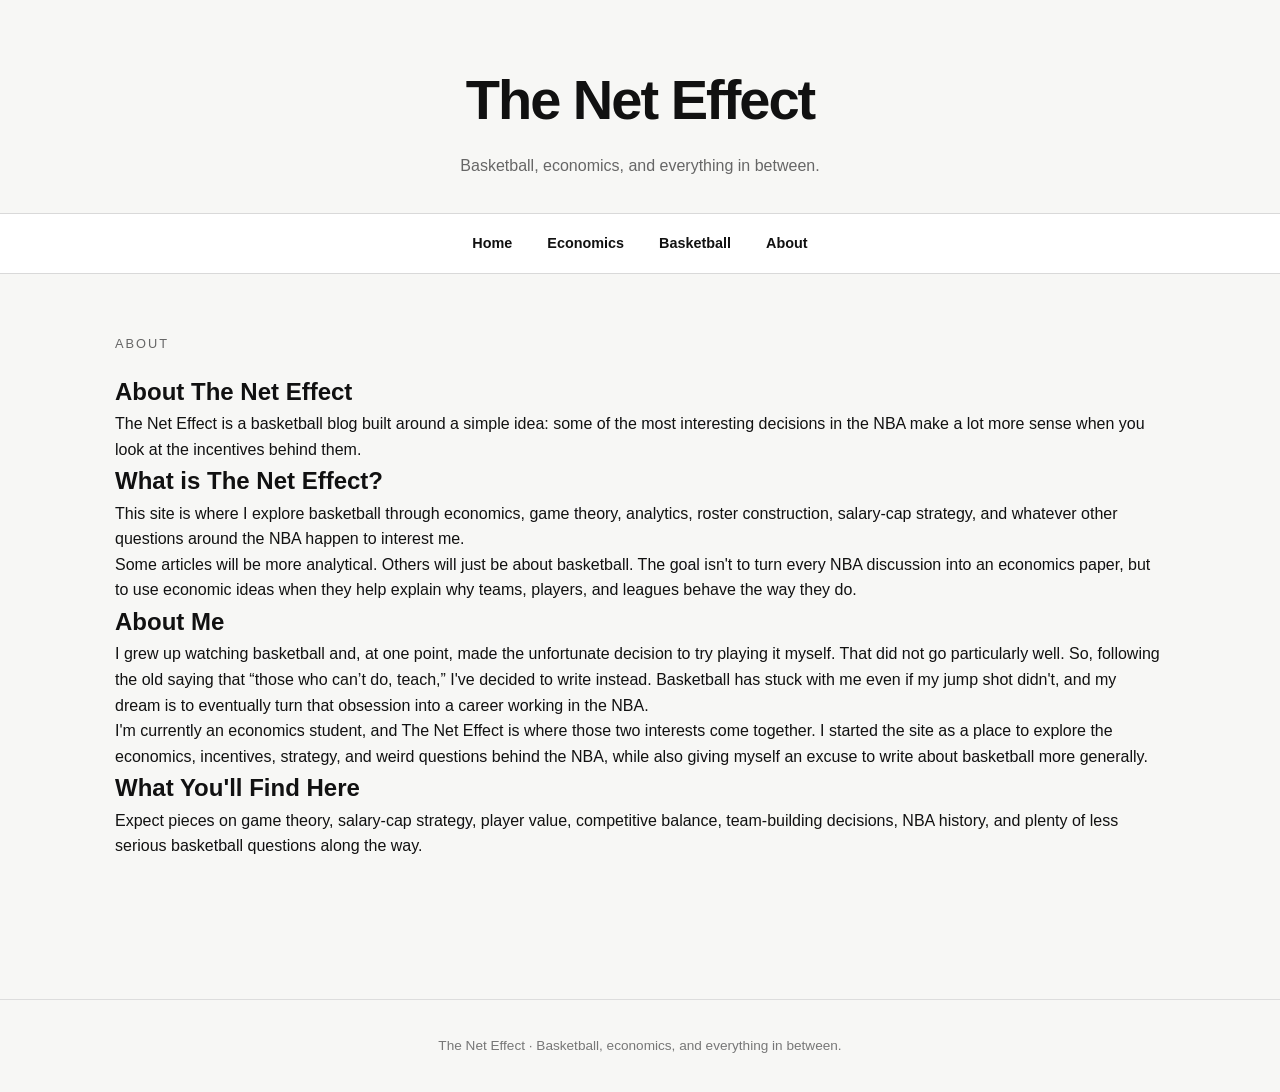
==== about.html @ 002187fc "Add About page for The Net Effect blog This file contains the HTML structure and content for the 'Ab" ====
<!DOCTYPE html>
<html lang="en">

<head>
  <meta charset="UTF-8">
  <meta name="viewport" content="width=device-width, initial-scale=1.0">

  <title>About | The Net Effect</title>

  <link rel="stylesheet" href="css/style.css">
</head>

<body>

  <header>
    <h1>The Net Effect</h1>
    <p>Basketball, economics, and everything in between.</p>
  </header>

  <nav>
    <a href="index.html">Home</a>
    <a href="economics.html">Economics</a>
    <a href="basketball.html">Basketball</a>
    <a href="about.html">About</a>
  </nav>

  <main class="about-page">

    <section class="page-intro">

      <div class="section-label">About</div>

      <h1>About The Net Effect</h1>

      <p>
        The Net Effect is a basketball blog built around a simple idea:
        some of the most interesting decisions in the NBA make a lot more
        sense when you look at the incentives behind them.
      </p>

    </section>


    <section class="about-section">

      <h2>What is The Net Effect?</h2>

      <p>
        This site is where I explore basketball through economics,
        game theory, analytics, roster construction, salary-cap strategy,
        and whatever other questions around the NBA happen to interest me.
      </p>

      <p>
        Some articles will be more analytical. Others will just be about
        basketball. The goal isn't to turn every NBA discussion into an
        economics paper, but to use economic ideas when they help explain
        why teams, players, and leagues behave the way they do. 
      </p>

    </section>


    <section class="about-section">

      <h2>About Me</h2>

      <p>
        I grew up watching basketball and, at one point, made the unfortunate
        decision to try playing it myself. That did not go particularly well.
        So, following the old saying that “those who can’t do, teach,” I've
        decided to write instead. Basketball has stuck with me even if my jump
        shot didn't, and my dream is to eventually turn that obsession into a
        career working in the NBA.
      </p>

      <p>
        I'm currently an economics student, and The Net Effect is where those
        two interests come together. I started the site as a place to explore
        the economics, incentives, strategy, and weird questions behind the NBA,
        while also giving myself an excuse to write about basketball more generally.
      </p>


    </section>


    <section class="about-section">

      <h2>What You'll Find Here</h2>

      <p>
        Expect pieces on game theory, salary-cap strategy, player value,
        competitive balance, team-building decisions, NBA history, and
        plenty of less serious basketball questions along the way.
      </p>

    </section>

  </main>

  <footer>
    The Net Effect · Basketball, economics, and everything in between.
  </footer>

</body>

</html>
---- css/style.css ----
* {
  box-sizing: border-box;
  margin: 0;
  padding: 0;
}

body {
  font-family: Arial, Helvetica, sans-serif;
  background: #f7f7f5;
  color: #111;
  line-height: 1.6;
}

header {
  text-align: center;
  padding: 55px 20px 35px;
  border-bottom: 1px solid #d9d9d9;
}

header h1 {
  font-size: 3.5rem;
  letter-spacing: -2px;
}

header p {
  margin-top: 8px;
  color: #666;
}

nav {
  display: flex;
  justify-content: center;
  gap: 35px;
  padding: 18px;
  border-bottom: 1px solid #d9d9d9;
  background: white;
}

nav a {
  text-decoration: none;
  color: #111;
  font-weight: 600;
  font-size: 0.9rem;
}

nav a:hover {
  text-decoration: underline;
}

main {
  max-width: 1100px;
  margin: 0 auto;
  padding: 60px 25px;
}

.section-label {
  text-transform: uppercase;
  font-size: 0.8rem;
  letter-spacing: 2px;
  margin-bottom: 18px;
  color: #666;
}

.featured {
  border-top: 3px solid #111;
  border-bottom: 1px solid #ccc;
  padding: 35px 0 45px;
}

.featured h2 {
  font-size: 2.7rem;
  line-height: 1.1;
  max-width: 750px;
  margin-bottom: 18px;
}

.featured p {
  max-width: 650px;
  font-size: 1.1rem;
  color: #555;
}

.article-meta {
  margin-top: 18px;
  font-size: 0.85rem;
  font-weight: bold;
  text-transform: uppercase;
}

.latest {
  margin-top: 65px;
}

.latest h2 {
  font-size: 1.8rem;
  margin-bottom: 25px;
}

.article-grid {
  display: grid;
  grid-template-columns: repeat(3, 1fr);
  gap: 30px;
}

.article-card {
  border-top: 2px solid #111;
  padding-top: 18px;
}

.article-card h3 {
  font-size: 1.4rem;
  line-height: 1.2;
  margin-bottom: 10px;
}

.article-card p {
  color: #666;
  font-size: 0.95rem;
}

footer {
  margin-top: 80px;
  padding: 35px;
  text-align: center;
  border-top: 1px solid #ddd;
  color: #777;
  font-size: 0.85rem;
}

@media (max-width: 750px) {
  header h1 {
    font-size: 2.5rem;
  }

  nav {
    gap: 18px;
    flex-wrap: wrap;
  }

  .featured h2 {
    font-size: 2rem;
  }

  .article-grid {
    grid-template-columns: 1fr;
  }
}
/* ARTICLE PAGES */

.article-page {
  max-width: 850px;
}

.article-page article {
  margin: 0 auto;
}

.article-category {
  text-transform: uppercase;
  letter-spacing: 2px;
  font-size: 0.8rem;
  font-weight: bold;
  margin-bottom: 20px;
  color: #666;
}

.article-title {
  font-size: 3.5rem;
  line-height: 1.05;
  letter-spacing: -2px;
  margin-bottom: 20px;
}

.article-subtitle {
  font-size: 1.3rem;
  line-height: 1.5;
  color: #555;
  max-width: 750px;
  margin-bottom: 25px;
}

.article-byline {
  font-size: 0.9rem;
  font-weight: bold;
  margin-bottom: 30px;
}

.article-page hr {
  border: none;
  border-top: 1px solid #ccc;
  margin-bottom: 40px;
}

.article-body {
  max-width: 700px;
}

.article-body p {
  font-size: 1.1rem;
  line-height: 1.8;
  margin-bottom: 25px;
}

.article-body h2 {
  font-size: 2rem;
  line-height: 1.2;
  margin-top: 50px;
  margin-bottom: 20px;
}

.article-placeholder {
  margin: 40px 0;
  padding: 60px 20px;
  text-align: center;
  border: 1px dashed #999;
  color: #777;
  font-size: 0.8rem;
  letter-spacing: 1px;
}

@media (max-width: 750px) {

  .article-title {
    font-size: 2.5rem;
  }

  .article-subtitle {
    font-size: 1.1rem;
  }

  .article-body p {
    font-size: 1rem;
  }

}
.article-link {
  color: inherit;
  text-decoration: none;
}

.article-link:hover {
  text-decoration: underline;
}
/* HOMEPAGE FEATURE */

.featured-home {
  display: grid;
  grid-template-columns: 1fr 1.35fr;
  gap: 55px;
  align-items: stretch;
  border-top: 3px solid #111;
  border-bottom: 1px solid #ccc;
  padding: 40px 0 55px;
}

.featured-visual {
  min-height: 360px;
  background: #111;
  color: white;
  padding: 30px;
  display: flex;
  flex-direction: column;
  justify-content: space-between;
}

.featured-visual span {
  font-size: 0.75rem;
  letter-spacing: 3px;
  text-transform: uppercase;
}

.featured-visual strong {
  font-family: Georgia, "Times New Roman", serif;
  font-size: 8rem;
  line-height: 0.8;
  font-weight: normal;
}

.featured-content {
  display: flex;
  flex-direction: column;
  justify-content: center;
}

.featured-content h2 {
  font-family: Georgia, "Times New Roman", serif;
  font-size: 3.3rem;
  line-height: 1.05;
  letter-spacing: -2px;
  margin-bottom: 22px;
}

.featured-content h2 a {
  color: #111;
  text-decoration: none;
}

.featured-content h2 a:hover {
  text-decoration: underline;
}

.featured-content p {
  font-size: 1.1rem;
  line-height: 1.7;
  color: #555;
  max-width: 650px;
  margin-bottom: 25px;
}

.read-more {
  color: #111;
  text-decoration: none;
  font-weight: bold;
  text-transform: uppercase;
  font-size: 0.8rem;
  letter-spacing: 1px;
}

.read-more:hover {
  text-decoration: underline;
}


/* SECTION HEADINGS */

.section-heading {
  display: flex;
  justify-content: space-between;
  align-items: end;
  border-bottom: 2px solid #111;
  padding-bottom: 12px;
  margin-bottom: 30px;
}

.section-heading h2 {
  font-family: Georgia, "Times New Roman", serif;
  font-size: 2.4rem;
}


/* ARTICLE CARDS */

.article-card-link {
  color: inherit;
  text-decoration: none;
}

.article-card {
  height: 100%;
  border-top: 3px solid #111;
  padding: 22px 5px 25px;
  transition: transform 0.2s ease;
}

.article-card-link:hover .article-card {
  transform: translateY(-5px);
}

.article-card-link:hover h3 {
  text-decoration: underline;
}

.card-category {
  text-transform: uppercase;
  letter-spacing: 2px;
  font-size: 0.7rem;
  font-weight: bold;
  color: #777;
  margin-bottom: 12px;
}

.article-card h3 {
  font-family: Georgia, "Times New Roman", serif;
  font-size: 1.6rem;
  margin-bottom: 12px;
}

.article-card span {
  display: inline-block;
  margin-top: 20px;
  font-size: 0.75rem;
  font-weight: bold;
  text-transform: uppercase;
  letter-spacing: 1px;
}


/* MOBILE */

@media (max-width: 750px) {

  .featured-home {
    grid-template-columns: 1fr;
    gap: 30px;
  }

  .featured-visual {
    min-height: 240px;
  }

  .featured-visual strong {
    font-size: 5rem;
  }

  .featured-content h2 {
    font-size: 2.4rem;
  }

}
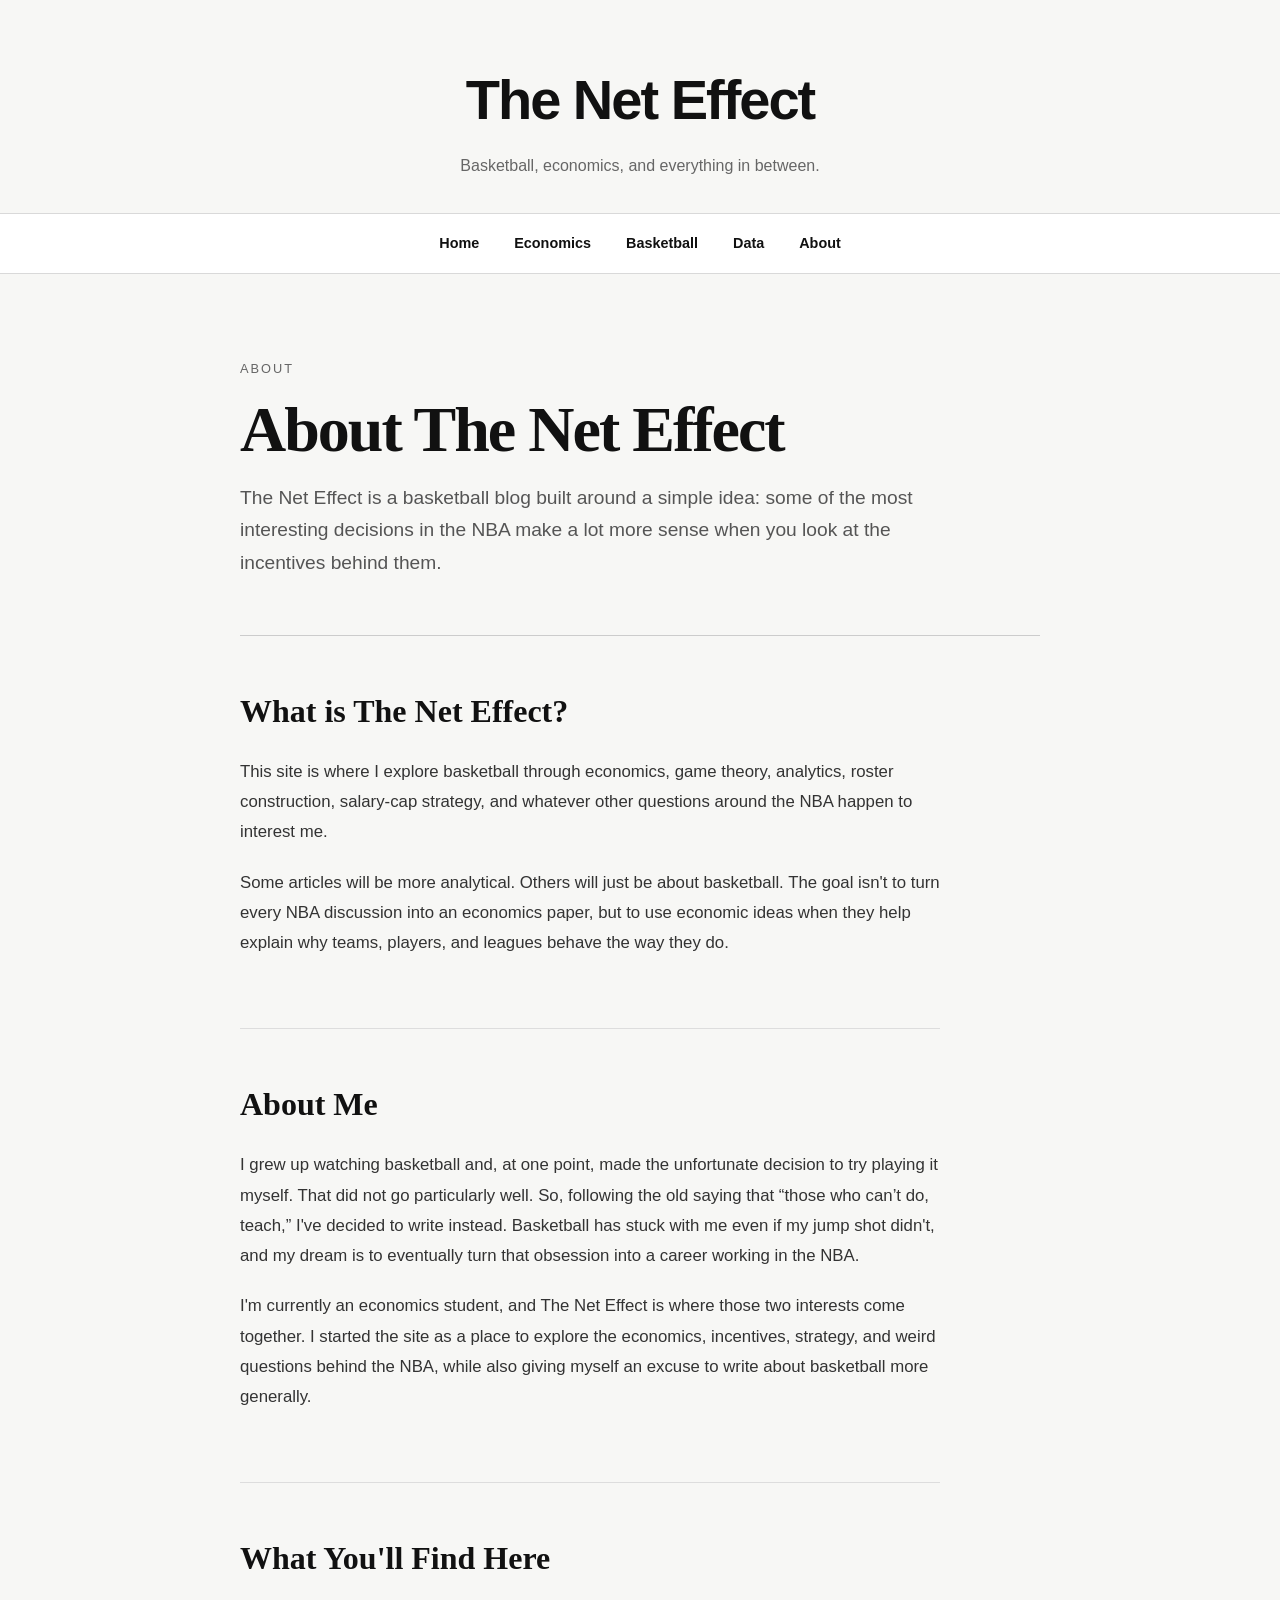
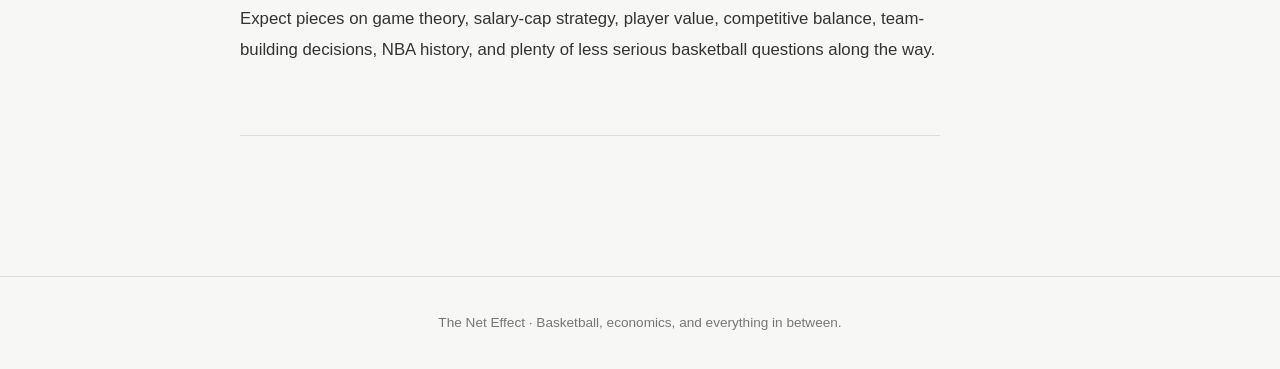
==== commit a55bd6d3: "Add link to Data page in navigation" ====
--- a/about.html
+++ b/about.html
@@ -21,6 +21,7 @@
     <a href="index.html">Home</a>
     <a href="economics.html">Economics</a>
     <a href="basketball.html">Basketball</a>
+    <a href="data.html">Data</a>
     <a href="about.html">About</a>
   </nav>
 
--- a/css/style.css
+++ b/css/style.css
@@ -407,3 +407,61 @@
   }
 
 }
+/* CATEGORY + ABOUT PAGES */
+
+.page-intro {
+  max-width: 800px;
+  padding: 25px 0 55px;
+  border-bottom: 1px solid #ccc;
+}
+
+.page-intro h1 {
+  font-family: Georgia, "Times New Roman", serif;
+  font-size: 4rem;
+  line-height: 1;
+  letter-spacing: -2px;
+  margin-bottom: 20px;
+}
+
+.page-intro p {
+  max-width: 700px;
+  font-size: 1.2rem;
+  line-height: 1.7;
+  color: #555;
+}
+
+.about-page {
+  max-width: 850px;
+}
+
+.about-section {
+  max-width: 700px;
+  padding: 50px 0;
+  border-bottom: 1px solid #ddd;
+}
+
+.about-section h2 {
+  font-family: Georgia, "Times New Roman", serif;
+  font-size: 2rem;
+  margin-bottom: 20px;
+}
+
+.about-section p {
+  font-size: 1.05rem;
+  line-height: 1.8;
+  margin-bottom: 20px;
+  color: #333;
+}
+
+.coming-soon {
+  color: #777;
+  font-style: italic;
+}
+
+@media (max-width: 750px) {
+
+  .page-intro h1 {
+    font-size: 2.8rem;
+  }
+
+}
